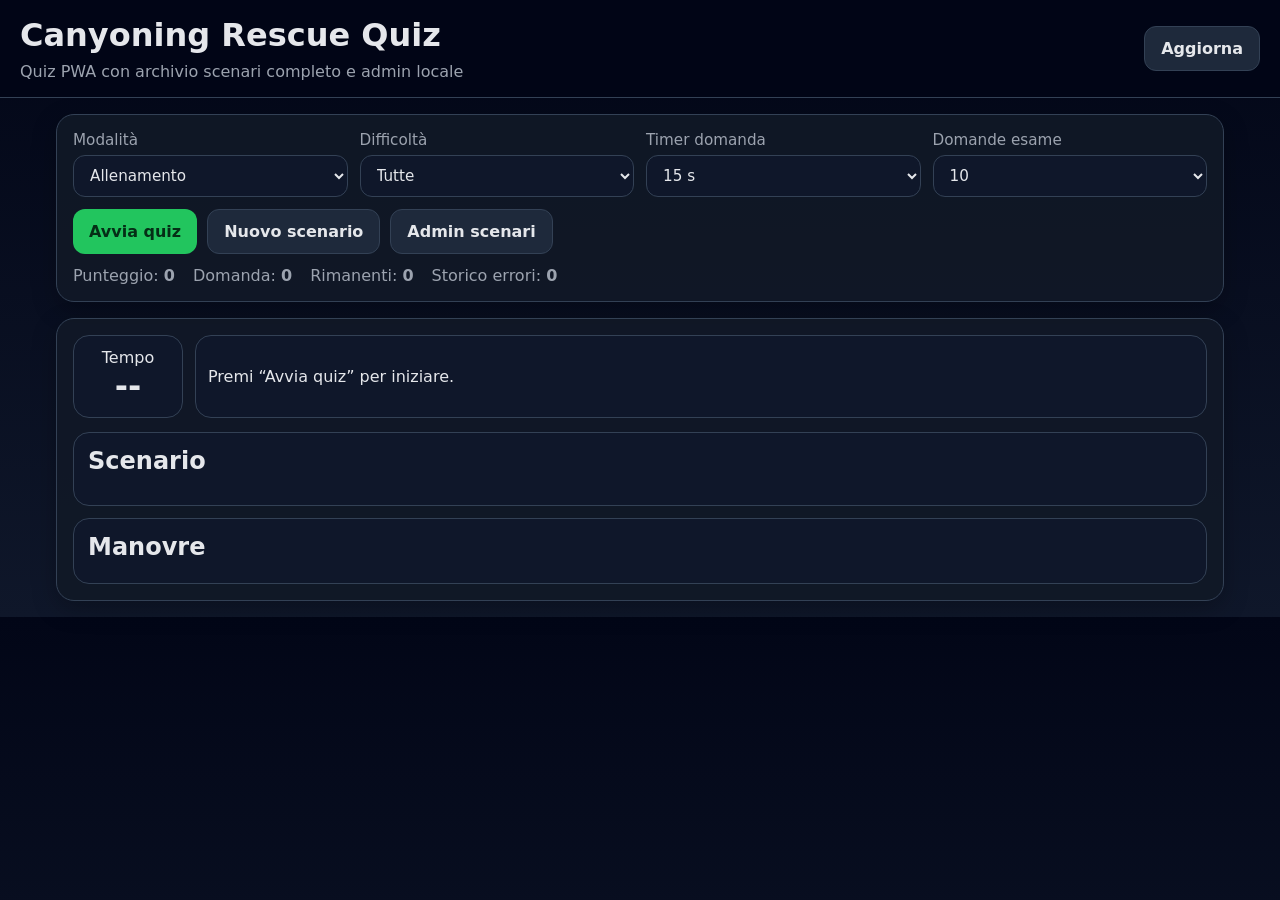
==== index.html @ 56af6e40 "Primo Caricamento" ====
<!DOCTYPE html>
<html lang="it">
<head>
  <meta charset="UTF-8" />
  <meta name="viewport" content="width=device-width, initial-scale=1.0" />
  <title>Canyoning Rescue Quiz</title>
  <meta name="theme-color" content="#0f172a" />
  <link rel="manifest" href="./manifest.json" />
  <link rel="icon" href="./icons/icon-192.png" />
  <link rel="stylesheet" href="./styles.css" />
</head>
<body>
  <header class="app-header">
    <div>
      <h1>Canyoning Rescue Quiz</h1>
      <p class="subtitle">Quiz PWA con archivio scenari completo e admin locale</p>
    </div>
    <div class="header-actions">
      <button id="installBtn" class="secondary hidden">Installa</button>
      <button id="refreshBtn" class="secondary">Aggiorna</button>
    </div>
  </header>

  <main class="container">
    <section class="panel controls">
      <div class="grid grid-4">
        <label>
          Modalità
          <select id="modeSelect">
            <option value="TRAINING">Allenamento</option>
            <option value="EXAM">Esame</option>
          </select>
        </label>
        <label>
          Difficoltà
          <select id="difficultySelect">
            <option value="">Tutte</option>
            <option value="FACILE">Facile</option>
            <option value="MEDIO">Medio</option>
            <option value="DIFFICILE">Difficile</option>
          </select>
        </label>
        <label>
          Timer domanda
          <select id="timerSelect">
            <option value="20">20 s</option>
            <option value="15" selected>15 s</option>
            <option value="10">10 s</option>
            <option value="5">5 s</option>
          </select>
        </label>
        <label>
          Domande esame
          <select id="examCountSelect">
            <option value="5">5</option>
            <option value="10" selected>10</option>
            <option value="15">15</option>
            <option value="20">20</option>
          </select>
        </label>
      </div>
      <div class="actions-row">
        <button id="startBtn">Avvia quiz</button>
        <button id="newScenarioBtn" class="secondary">Nuovo scenario</button>
        <button id="openAdminBtn" class="secondary">Admin scenari</button>
      </div>
      <div class="stats">
        <span>Punteggio: <strong id="scoreValue">0</strong></span>
        <span>Domanda: <strong id="questionValue">0</strong></span>
        <span>Rimanenti: <strong id="remainingValue">0</strong></span>
        <span>Storico errori: <strong id="errorsValue">0</strong></span>
      </div>
    </section>

    <section class="panel quiz-panel">
      <div class="quiz-top">
        <div class="timer-box">
          <span>Tempo</span>
          <strong id="timerValue">--</strong>
        </div>
        <div class="message-box" id="messageBox">Premi “Avvia quiz” per iniziare.</div>
      </div>

      <div class="scenario-card">
        <h2>Scenario</h2>
        <div id="scenarioMeta" class="scenario-meta"></div>
        <div id="scenarioDetails" class="scenario-details"></div>
      </div>

      <div class="answers-card">
        <h2>Manovre</h2>
        <div id="answersContainer" class="answers-grid"></div>
      </div>

      <div id="resultBox" class="result-box hidden"></div>
    </section>

    <section id="adminSection" class="panel admin-panel hidden">
      <div class="admin-header">
        <h2>Admin scenari</h2>
        <div class="actions-row">
          <button id="addScenarioBtn">Nuovo scenario</button>
          <button id="saveScenarioBtn">Salva scenario</button>
          <button id="deleteScenarioBtn" class="danger">Elimina scenario</button>
          <button id="resetOfficialBtn" class="secondary">Ripristina ufficiali</button>
        </div>
      </div>

      <div class="grid grid-3 admin-tools">
        <label>
          Cerca per ID / testo
          <input id="scenarioSearch" type="text" placeholder="Es. 12 o corda singola" />
        </label>
        <label>
          Filtro difficoltà
          <select id="adminDifficultyFilter">
            <option value="">Tutte</option>
            <option value="FACILE">Facile</option>
            <option value="MEDIO">Medio</option>
            <option value="DIFFICILE">Difficile</option>
          </select>
        </label>
        <label>
          Filtro risposta
          <select id="adminAnswerFilter"></select>
        </label>
      </div>

      <div class="admin-layout">
        <div class="scenario-list-wrap">
          <div class="list-header">
            <strong>Elenco scenari</strong>
            <span id="adminCount"></span>
          </div>
          <div id="scenarioList" class="scenario-list"></div>
        </div>

        <div class="editor-wrap">
          <div class="editor-grid">
            <label>ID
              <input id="editId" type="number" readonly />
            </label>
            <label>Situazione
              <select id="editSituation"></select>
            </label>
            <label>Calata
              <select id="editCalata"></select>
            </label>
            <label>Base
              <select id="editBase"></select>
            </label>
            <label>Calata con sfregamenti
              <select id="editSfregamenti">
                <option value="false">No</option>
                <option value="true">Sì</option>
              </select>
            </label>
            <label>Corda annessa
              <select id="editCordaAnnessa">
                <option value="false">No</option>
                <option value="true">Sì</option>
              </select>
            </label>
            <label>Vittima
              <select id="editVittima"></select>
            </label>
            <label>Compagni alla base
              <select id="editCompagniBase">
                <option value="false">No</option>
                <option value="true">Sì</option>
              </select>
            </label>
            <label>Caduta massi
              <select id="editCadutaMassi">
                <option value="false">No</option>
                <option value="true">Sì</option>
              </select>
            </label>
            <label>Risposta corretta
              <select id="editCorrectAnswer"></select>
            </label>
            <label>Difficoltà
              <select id="editDifficulty">
                <option value="FACILE">Facile</option>
                <option value="MEDIO">Medio</option>
                <option value="DIFFICILE">Difficile</option>
              </select>
            </label>
          </div>

          <label class="full-width">Motivazione
            <textarea id="editReason" rows="4"></textarea>
          </label>

          <div class="actions-row">
            <button id="recalcScenarioBtn" class="secondary">Ricalcola da regole</button>
            <button id="duplicateScenarioBtn" class="secondary">Duplica scenario</button>
            <button id="exportJsonBtn" class="secondary">Export JSON</button>
            <label class="import-label secondary">
              Import JSON
              <input id="importJsonInput" type="file" accept="application/json" hidden />
            </label>
          </div>

          <div id="editorInfo" class="editor-info"></div>
        </div>
      </div>
    </section>
  </main>

  <script src="./js/config.js"></script>
  <script src="./js/labels.js"></script>
  <script src="./js/rules.js"></script>
  <script src="./js/scenarios.js"></script>
  <script src="./js/app.js"></script>
</body>
</html>
---- styles.css ----
:root{
  --bg:#0b1220;
  --panel:#111827;
  --panel-2:#1f2937;
  --text:#e5e7eb;
  --muted:#9ca3af;
  --primary:#22c55e;
  --danger:#ef4444;
  --warning:#f59e0b;
  --border:#334155;
}
*{box-sizing:border-box}
body{
  margin:0;
  font-family:system-ui,-apple-system,Segoe UI,Roboto,sans-serif;
  background:linear-gradient(180deg,#020617,#0f172a);
  color:var(--text);
}
.app-header{
  display:flex;justify-content:space-between;align-items:center;
  padding:16px 20px;border-bottom:1px solid var(--border);position:sticky;top:0;background:rgba(2,6,23,.94);backdrop-filter:blur(6px);z-index:10;
}
h1,h2{margin:0 0 8px}
.subtitle{margin:0;color:var(--muted)}
.container{max-width:1200px;margin:0 auto;padding:16px;display:grid;gap:16px}
.panel{
  background:rgba(17,24,39,.92);
  border:1px solid var(--border);
  border-radius:18px;
  padding:16px;
  box-shadow:0 8px 24px rgba(0,0,0,.25);
}
.grid{display:grid;gap:12px}
.grid-4{grid-template-columns:repeat(4,minmax(0,1fr))}
.grid-3{grid-template-columns:repeat(3,minmax(0,1fr))}
label{display:flex;flex-direction:column;gap:6px;font-size:.95rem;color:var(--muted)}
input,select,textarea,button{
  font:inherit;border-radius:12px;border:1px solid var(--border);
}
input,select,textarea{
  padding:10px 12px;background:#0f172a;color:var(--text);
}
button{
  padding:12px 16px;background:var(--primary);color:#052e16;border:none;font-weight:700;cursor:pointer;
}
button.secondary,.import-label.secondary{
  background:#1e293b;color:var(--text);border:1px solid var(--border);
}
button.danger{background:var(--danger);color:white}
button:disabled{opacity:.55;cursor:not-allowed}
.actions-row{display:flex;gap:10px;flex-wrap:wrap;margin-top:12px}
.stats{display:flex;gap:18px;flex-wrap:wrap;margin-top:12px;color:var(--muted)}
.quiz-top{display:flex;gap:12px;align-items:stretch;margin-bottom:14px}
.timer-box{
  min-width:110px;background:#0f172a;border:1px solid var(--border);border-radius:16px;padding:12px;display:flex;flex-direction:column;justify-content:center;align-items:center
}
.timer-box strong{font-size:2rem}
.message-box{
  flex:1;background:#0f172a;border:1px solid var(--border);border-radius:16px;padding:12px;display:flex;align-items:center
}
.scenario-card,.answers-card{background:#0f172a;border:1px solid var(--border);border-radius:16px;padding:14px;margin-top:12px}
.scenario-meta{display:flex;gap:8px;flex-wrap:wrap;margin-bottom:8px}
.badge{
  padding:6px 10px;border-radius:999px;background:#1e293b;color:var(--text);border:1px solid var(--border);font-size:.85rem
}
.scenario-details{display:grid;gap:8px}
.scenario-row{display:flex;justify-content:space-between;gap:16px;padding:10px 12px;background:#111827;border-radius:12px}
.answers-grid{display:grid;grid-template-columns:repeat(2,minmax(0,1fr));gap:10px}
.answer-btn{background:#1e293b;color:var(--text);border:1px solid var(--border);padding:16px;border-radius:14px;text-align:left;min-height:72px}
.answer-btn.correct{outline:2px solid var(--primary);background:rgba(34,197,94,.12)}
.answer-btn.wrong{outline:2px solid var(--danger);background:rgba(239,68,68,.12)}
.result-box{margin-top:12px;padding:14px;border-radius:16px;background:#0f172a;border:1px solid var(--border)}
.hidden{display:none !important}
.admin-layout{display:grid;grid-template-columns:360px 1fr;gap:16px;margin-top:16px}
.scenario-list-wrap,.editor-wrap{background:#0f172a;border:1px solid var(--border);border-radius:16px;padding:12px}
.list-header{display:flex;justify-content:space-between;align-items:center;margin-bottom:10px;color:var(--muted)}
.scenario-list{max-height:540px;overflow:auto;display:grid;gap:8px}
.scenario-item{
  padding:10px;border:1px solid var(--border);border-radius:12px;background:#111827;cursor:pointer
}
.scenario-item.active{outline:2px solid var(--primary)}
.scenario-item small{color:var(--muted)}
.editor-grid{display:grid;grid-template-columns:repeat(2,minmax(0,1fr));gap:12px}
.full-width{display:flex;flex-direction:column;gap:6px;margin-top:12px}
.editor-info{margin-top:12px;color:var(--muted);font-size:.95rem}
.import-label{display:inline-flex;align-items:center;justify-content:center;padding:12px 16px;border-radius:12px;cursor:pointer}
@media (max-width: 900px){
  .grid-4,.grid-3,.answers-grid,.editor-grid,.admin-layout{grid-template-columns:1fr}
  .app-header{flex-direction:column;align-items:flex-start;gap:12px}
}
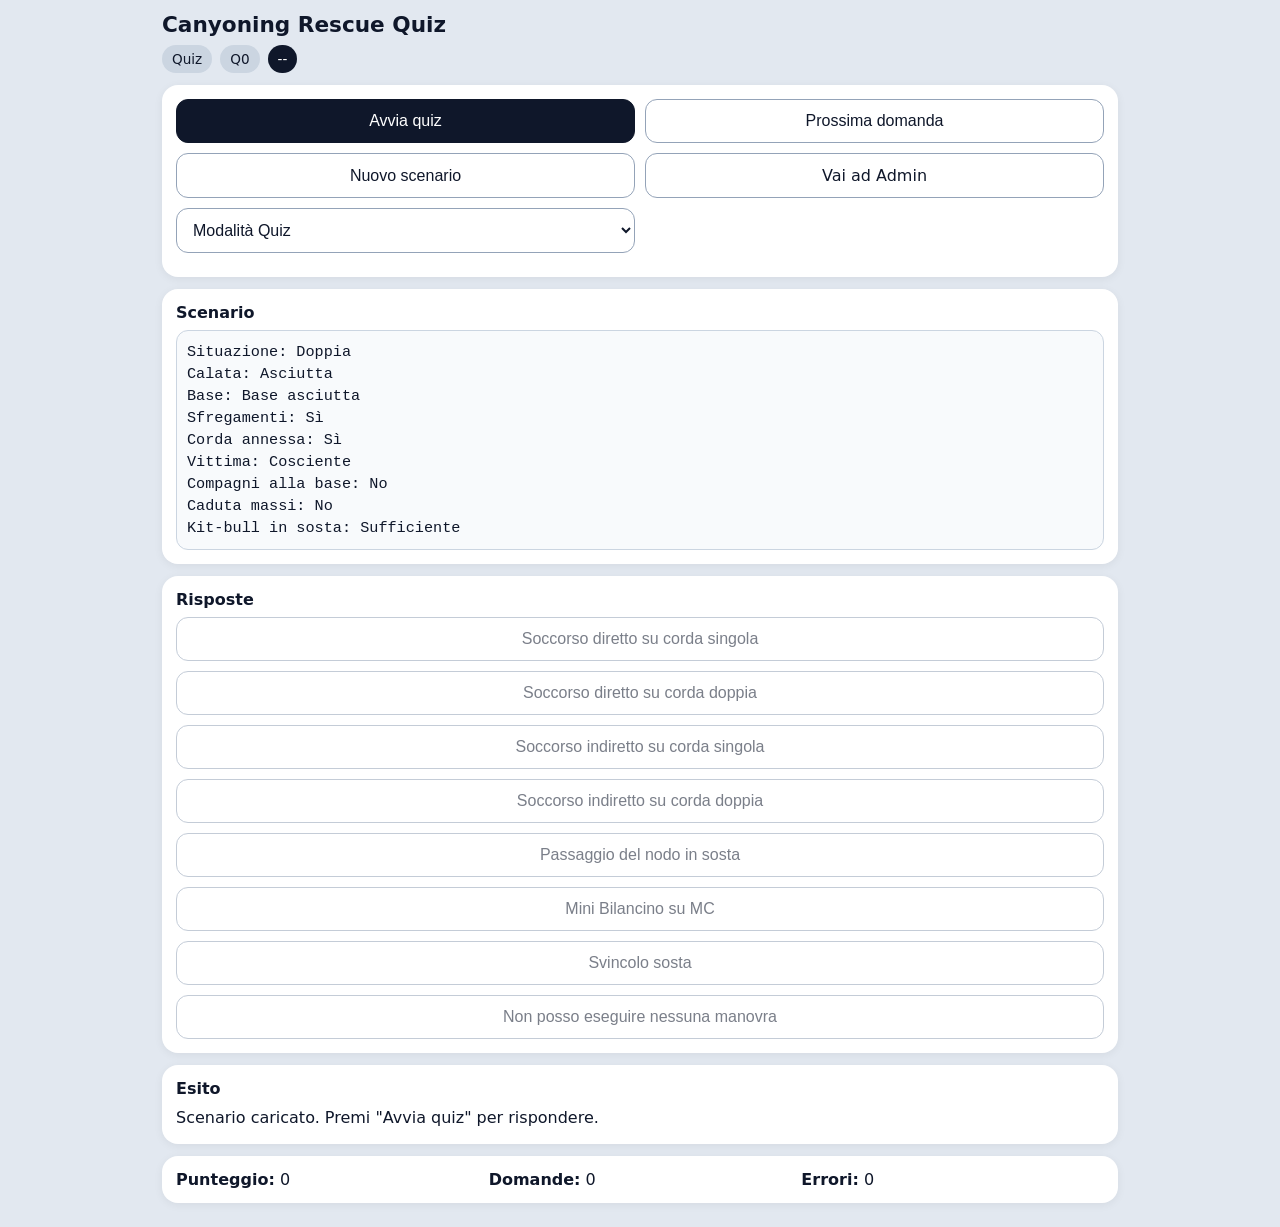
==== commit ce07b1b0: "Add files via upload V12" ====
--- a/index.html
+++ b/index.html
@@ -4,214 +4,80 @@
   <meta charset="UTF-8" />
   <meta name="viewport" content="width=device-width, initial-scale=1.0" />
   <title>Canyoning Rescue Quiz</title>
+  <link rel="manifest" href="./manifest.json" />
+  <link rel="stylesheet" href="./styles.css" />
   <meta name="theme-color" content="#0f172a" />
-  <link rel="manifest" href="./manifest.json" />
-  <link rel="icon" href="./icons/icon-192.png" />
-  <link rel="stylesheet" href="./styles.css" />
 </head>
 <body>
-  <header class="app-header">
-    <div>
+  <div class="app">
+    <header class="topbar">
       <h1>Canyoning Rescue Quiz</h1>
-      <p class="subtitle">Quiz PWA con archivio scenari completo e admin locale</p>
-    </div>
-    <div class="header-actions">
-      <button id="installBtn" class="secondary hidden">Installa</button>
-      <button id="refreshBtn" class="secondary">Aggiorna</button>
-    </div>
-  </header>
+      <div class="status-row">
+        <span id="modeBadge" class="badge">Quiz</span>
+        <span id="questionBadge" class="badge">Q0</span>
+        <span id="timerBadge" class="badge accent">--</span>
+      </div>
+    </header>
 
-  <main class="container">
-    <section class="panel controls">
-      <div class="grid grid-4">
-        <label>
-          Modalità
-          <select id="modeSelect">
-            <option value="TRAINING">Allenamento</option>
-            <option value="EXAM">Esame</option>
-          </select>
-        </label>
-        <label>
-          Difficoltà
-          <select id="difficultySelect">
-            <option value="">Tutte</option>
-            <option value="FACILE">Facile</option>
-            <option value="MEDIO">Medio</option>
-            <option value="DIFFICILE">Difficile</option>
-          </select>
-        </label>
-        <label>
-          Timer domanda
-          <select id="timerSelect">
-            <option value="20">20 s</option>
-            <option value="15" selected>15 s</option>
-            <option value="10">10 s</option>
-            <option value="5">5 s</option>
-          </select>
-        </label>
-        <label>
-          Domande esame
-          <select id="examCountSelect">
-            <option value="5">5</option>
-            <option value="10" selected>10</option>
-            <option value="15">15</option>
-            <option value="20">20</option>
-          </select>
-        </label>
+    <section class="controls card">
+      <div class="grid2">
+        <button id="startQuizBtn" type="button" class="primary">Avvia quiz</button>
+        <button id="nextQuestionBtn" type="button">Prossima domanda</button>
       </div>
-      <div class="actions-row">
-        <button id="startBtn">Avvia quiz</button>
-        <button id="newScenarioBtn" class="secondary">Nuovo scenario</button>
-        <button id="openAdminBtn" class="secondary">Admin scenari</button>
+      <div class="grid2">
+        <button id="newScenarioBtn" type="button">Nuovo scenario</button>
+        <a class="button-link" href="./admin.html">Vai ad Admin</a>
       </div>
-      <div class="stats">
-        <span>Punteggio: <strong id="scoreValue">0</strong></span>
-        <span>Domanda: <strong id="questionValue">0</strong></span>
-        <span>Rimanenti: <strong id="remainingValue">0</strong></span>
-        <span>Storico errori: <strong id="errorsValue">0</strong></span>
+      <div class="grid2">
+        <select id="modeSelect">
+          <option value="QUIZ">Modalità Quiz</option>
+          <option value="INSTRUCTOR">Modalità Istruttore</option>
+        </select>
+        <div></div>
       </div>
     </section>
 
-    <section class="panel quiz-panel">
-      <div class="quiz-top">
-        <div class="timer-box">
-          <span>Tempo</span>
-          <strong id="timerValue">--</strong>
-        </div>
-        <div class="message-box" id="messageBox">Premi “Avvia quiz” per iniziare.</div>
-      </div>
-
-      <div class="scenario-card">
-        <h2>Scenario</h2>
-        <div id="scenarioMeta" class="scenario-meta"></div>
-        <div id="scenarioDetails" class="scenario-details"></div>
-      </div>
-
-      <div class="answers-card">
-        <h2>Manovre</h2>
-        <div id="answersContainer" class="answers-grid"></div>
-      </div>
-
-      <div id="resultBox" class="result-box hidden"></div>
+    <section class="card compact-card">
+      <div class="section-title">Scenario</div>
+      <pre id="scenarioCompact" class="scenario-compact">Premi "Avvia quiz" per iniziare.</pre>
     </section>
 
-    <section id="adminSection" class="panel admin-panel hidden">
-      <div class="admin-header">
-        <h2>Admin scenari</h2>
-        <div class="actions-row">
-          <button id="addScenarioBtn">Nuovo scenario</button>
-          <button id="saveScenarioBtn">Salva scenario</button>
-          <button id="deleteScenarioBtn" class="danger">Elimina scenario</button>
-          <button id="resetOfficialBtn" class="secondary">Ripristina ufficiali</button>
+    <section id="quizSection" class="card">
+      <div class="section-title">Risposte</div>
+      <div id="answers" class="answers"></div>
+    </section>
+
+    <section id="instructorSection" class="card hidden">
+      <div class="section-title">Modalità istruttore</div>
+      <div id="bestAnswerBox" class="panel"></div>
+      <div class="two-col">
+        <div>
+          <h3>Manovre consentite</h3>
+          <div id="allowedBox" class="listbox"></div>
         </div>
-      </div>
-
-      <div class="grid grid-3 admin-tools">
-        <label>
-          Cerca per ID / testo
-          <input id="scenarioSearch" type="text" placeholder="Es. 12 o corda singola" />
-        </label>
-        <label>
-          Filtro difficoltà
-          <select id="adminDifficultyFilter">
-            <option value="">Tutte</option>
-            <option value="FACILE">Facile</option>
-            <option value="MEDIO">Medio</option>
-            <option value="DIFFICILE">Difficile</option>
-          </select>
-        </label>
-        <label>
-          Filtro risposta
-          <select id="adminAnswerFilter"></select>
-        </label>
-      </div>
-
-      <div class="admin-layout">
-        <div class="scenario-list-wrap">
-          <div class="list-header">
-            <strong>Elenco scenari</strong>
-            <span id="adminCount"></span>
-          </div>
-          <div id="scenarioList" class="scenario-list"></div>
-        </div>
-
-        <div class="editor-wrap">
-          <div class="editor-grid">
-            <label>ID
-              <input id="editId" type="number" readonly />
-            </label>
-            <label>Situazione
-              <select id="editSituation"></select>
-            </label>
-            <label>Calata
-              <select id="editCalata"></select>
-            </label>
-            <label>Base
-              <select id="editBase"></select>
-            </label>
-            <label>Calata con sfregamenti
-              <select id="editSfregamenti">
-                <option value="false">No</option>
-                <option value="true">Sì</option>
-              </select>
-            </label>
-            <label>Corda annessa
-              <select id="editCordaAnnessa">
-                <option value="false">No</option>
-                <option value="true">Sì</option>
-              </select>
-            </label>
-            <label>Vittima
-              <select id="editVittima"></select>
-            </label>
-            <label>Compagni alla base
-              <select id="editCompagniBase">
-                <option value="false">No</option>
-                <option value="true">Sì</option>
-              </select>
-            </label>
-            <label>Caduta massi
-              <select id="editCadutaMassi">
-                <option value="false">No</option>
-                <option value="true">Sì</option>
-              </select>
-            </label>
-            <label>Risposta corretta
-              <select id="editCorrectAnswer"></select>
-            </label>
-            <label>Difficoltà
-              <select id="editDifficulty">
-                <option value="FACILE">Facile</option>
-                <option value="MEDIO">Medio</option>
-                <option value="DIFFICILE">Difficile</option>
-              </select>
-            </label>
-          </div>
-
-          <label class="full-width">Motivazione
-            <textarea id="editReason" rows="4"></textarea>
-          </label>
-
-          <div class="actions-row">
-            <button id="recalcScenarioBtn" class="secondary">Ricalcola da regole</button>
-            <button id="duplicateScenarioBtn" class="secondary">Duplica scenario</button>
-            <button id="exportJsonBtn" class="secondary">Export JSON</button>
-            <label class="import-label secondary">
-              Import JSON
-              <input id="importJsonInput" type="file" accept="application/json" hidden />
-            </label>
-          </div>
-
-          <div id="editorInfo" class="editor-info"></div>
+        <div>
+          <h3>Manovre escluse</h3>
+          <div id="forbiddenBox" class="listbox"></div>
         </div>
       </div>
     </section>
-  </main>
+
+    <section class="card">
+      <div class="section-title">Esito</div>
+      <div id="result">Nessuna risposta ancora.</div>
+    </section>
+
+    <section class="card stats">
+      <div><strong>Punteggio:</strong> <span id="scoreValue">0</span></div>
+      <div><strong>Domande:</strong> <span id="questionValue">0</span></div>
+      <div><strong>Errori:</strong> <span id="errorsValue">0</span></div>
+    </section>
+  </div>
 
   <script src="./js/config.js"></script>
   <script src="./js/labels.js"></script>
   <script src="./js/rules.js"></script>
   <script src="./js/scenarios.js"></script>
-  <script src="./js/app.js"></script>
+  <script src="./js/quiz-app.js"></script>
 </body>
 </html>
--- a/styles.css
+++ b/styles.css
@@ -1,91 +1,17 @@
-
-:root{
-  --bg:#0b1220;
-  --panel:#111827;
-  --panel-2:#1f2937;
-  --text:#e5e7eb;
-  --muted:#9ca3af;
-  --primary:#22c55e;
-  --danger:#ef4444;
-  --warning:#f59e0b;
-  --border:#334155;
-}
-*{box-sizing:border-box}
-body{
-  margin:0;
-  font-family:system-ui,-apple-system,Segoe UI,Roboto,sans-serif;
-  background:linear-gradient(180deg,#020617,#0f172a);
-  color:var(--text);
-}
-.app-header{
-  display:flex;justify-content:space-between;align-items:center;
-  padding:16px 20px;border-bottom:1px solid var(--border);position:sticky;top:0;background:rgba(2,6,23,.94);backdrop-filter:blur(6px);z-index:10;
-}
-h1,h2{margin:0 0 8px}
-.subtitle{margin:0;color:var(--muted)}
-.container{max-width:1200px;margin:0 auto;padding:16px;display:grid;gap:16px}
-.panel{
-  background:rgba(17,24,39,.92);
-  border:1px solid var(--border);
-  border-radius:18px;
-  padding:16px;
-  box-shadow:0 8px 24px rgba(0,0,0,.25);
-}
-.grid{display:grid;gap:12px}
-.grid-4{grid-template-columns:repeat(4,minmax(0,1fr))}
-.grid-3{grid-template-columns:repeat(3,minmax(0,1fr))}
-label{display:flex;flex-direction:column;gap:6px;font-size:.95rem;color:var(--muted)}
-input,select,textarea,button{
-  font:inherit;border-radius:12px;border:1px solid var(--border);
-}
-input,select,textarea{
-  padding:10px 12px;background:#0f172a;color:var(--text);
-}
-button{
-  padding:12px 16px;background:var(--primary);color:#052e16;border:none;font-weight:700;cursor:pointer;
-}
-button.secondary,.import-label.secondary{
-  background:#1e293b;color:var(--text);border:1px solid var(--border);
-}
-button.danger{background:var(--danger);color:white}
-button:disabled{opacity:.55;cursor:not-allowed}
-.actions-row{display:flex;gap:10px;flex-wrap:wrap;margin-top:12px}
-.stats{display:flex;gap:18px;flex-wrap:wrap;margin-top:12px;color:var(--muted)}
-.quiz-top{display:flex;gap:12px;align-items:stretch;margin-bottom:14px}
-.timer-box{
-  min-width:110px;background:#0f172a;border:1px solid var(--border);border-radius:16px;padding:12px;display:flex;flex-direction:column;justify-content:center;align-items:center
-}
-.timer-box strong{font-size:2rem}
-.message-box{
-  flex:1;background:#0f172a;border:1px solid var(--border);border-radius:16px;padding:12px;display:flex;align-items:center
-}
-.scenario-card,.answers-card{background:#0f172a;border:1px solid var(--border);border-radius:16px;padding:14px;margin-top:12px}
-.scenario-meta{display:flex;gap:8px;flex-wrap:wrap;margin-bottom:8px}
-.badge{
-  padding:6px 10px;border-radius:999px;background:#1e293b;color:var(--text);border:1px solid var(--border);font-size:.85rem
-}
-.scenario-details{display:grid;gap:8px}
-.scenario-row{display:flex;justify-content:space-between;gap:16px;padding:10px 12px;background:#111827;border-radius:12px}
-.answers-grid{display:grid;grid-template-columns:repeat(2,minmax(0,1fr));gap:10px}
-.answer-btn{background:#1e293b;color:var(--text);border:1px solid var(--border);padding:16px;border-radius:14px;text-align:left;min-height:72px}
-.answer-btn.correct{outline:2px solid var(--primary);background:rgba(34,197,94,.12)}
-.answer-btn.wrong{outline:2px solid var(--danger);background:rgba(239,68,68,.12)}
-.result-box{margin-top:12px;padding:14px;border-radius:16px;background:#0f172a;border:1px solid var(--border)}
-.hidden{display:none !important}
-.admin-layout{display:grid;grid-template-columns:360px 1fr;gap:16px;margin-top:16px}
-.scenario-list-wrap,.editor-wrap{background:#0f172a;border:1px solid var(--border);border-radius:16px;padding:12px}
-.list-header{display:flex;justify-content:space-between;align-items:center;margin-bottom:10px;color:var(--muted)}
-.scenario-list{max-height:540px;overflow:auto;display:grid;gap:8px}
-.scenario-item{
-  padding:10px;border:1px solid var(--border);border-radius:12px;background:#111827;cursor:pointer
-}
-.scenario-item.active{outline:2px solid var(--primary)}
-.scenario-item small{color:var(--muted)}
-.editor-grid{display:grid;grid-template-columns:repeat(2,minmax(0,1fr));gap:12px}
-.full-width{display:flex;flex-direction:column;gap:6px;margin-top:12px}
-.editor-info{margin-top:12px;color:var(--muted);font-size:.95rem}
-.import-label{display:inline-flex;align-items:center;justify-content:center;padding:12px 16px;border-radius:12px;cursor:pointer}
-@media (max-width: 900px){
-  .grid-4,.grid-3,.answers-grid,.editor-grid,.admin-layout{grid-template-columns:1fr}
-  .app-header{flex-direction:column;align-items:flex-start;gap:12px}
-}
+*{box-sizing:border-box}body{margin:0;font-family:system-ui,-apple-system,Segoe UI,Roboto,Arial,sans-serif;background:#e2e8f0;color:#0f172a}
+.app{max-width:980px;margin:0 auto;padding:12px}.topbar h1{margin:0 0 8px;font-size:1.35rem}.status-row{display:flex;gap:8px;flex-wrap:wrap}
+.badge{background:#cbd5e1;border-radius:999px;padding:6px 10px;font-size:.85rem}.badge.accent{background:#0f172a;color:#fff}
+.card{background:#fff;border-radius:16px;padding:14px;margin:12px 0;box-shadow:0 2px 10px rgba(0,0,0,.06)}.compact-card{position:sticky;top:0;z-index:1}
+.section-title{font-weight:700;margin-bottom:8px}.grid2{display:grid;grid-template-columns:1fr 1fr;gap:10px;margin-bottom:10px}
+button,select,.button-link,.text-input,textarea{width:100%;padding:12px;border-radius:12px;border:1px solid #94a3b8;background:#fff;font-size:1rem;text-decoration:none;color:#0f172a;display:flex;align-items:center;justify-content:center}
+textarea{display:block;min-height:70px;justify-content:flex-start}
+button{cursor:pointer}
+button.primary,.primary-link{background:#0f172a;color:#fff;border-color:#0f172a}button:disabled{opacity:.55;cursor:not-allowed}
+.answers{display:grid;grid-template-columns:1fr;gap:10px}.answer-btn.correct{background:#dcfce7;border-color:#22c55e}.answer-btn.wrong{background:#fee2e2;border-color:#ef4444}
+.stats{display:grid;grid-template-columns:repeat(3,1fr);gap:10px}
+.scenario-compact{font-size:.95rem;line-height:1.45;background:#f8fafc;padding:10px;border-radius:12px;border:1px solid #cbd5e1;white-space:pre-wrap;margin:0}
+.hidden{display:none}.admin-grid{display:grid;grid-template-columns:1fr 1fr;gap:10px}.admin-grid label{display:flex;flex-direction:column;gap:6px;font-size:.92rem}
+.admin-toolbar{display:grid;grid-template-columns:1.4fr 1fr 1fr;gap:10px;margin-bottom:12px}#result{line-height:1.5}
+.two-col{display:grid;grid-template-columns:1fr 1fr;gap:16px}.listbox{display:grid;gap:8px}.item{padding:10px;border-radius:10px;border:1px solid #cbd5e1;background:#f8fafc}.item.ok{background:#ecfdf5;border-color:#22c55e}.item.no{background:#fef2f2;border-color:#ef4444}.panel{padding:12px;border-radius:12px;background:#e2e8f0;margin-bottom:12px}
+h3{margin:6px 0 10px;font-size:1rem}.detail-grid{display:grid;gap:8px}.muted{color:#475569;font-size:.9rem}
+@media (max-width:700px){.grid2,.admin-grid,.admin-toolbar,.stats,.two-col{grid-template-columns:1fr}.topbar h1{font-size:1.15rem}button,select,.button-link,.text-input,textarea{font-size:.95rem}}
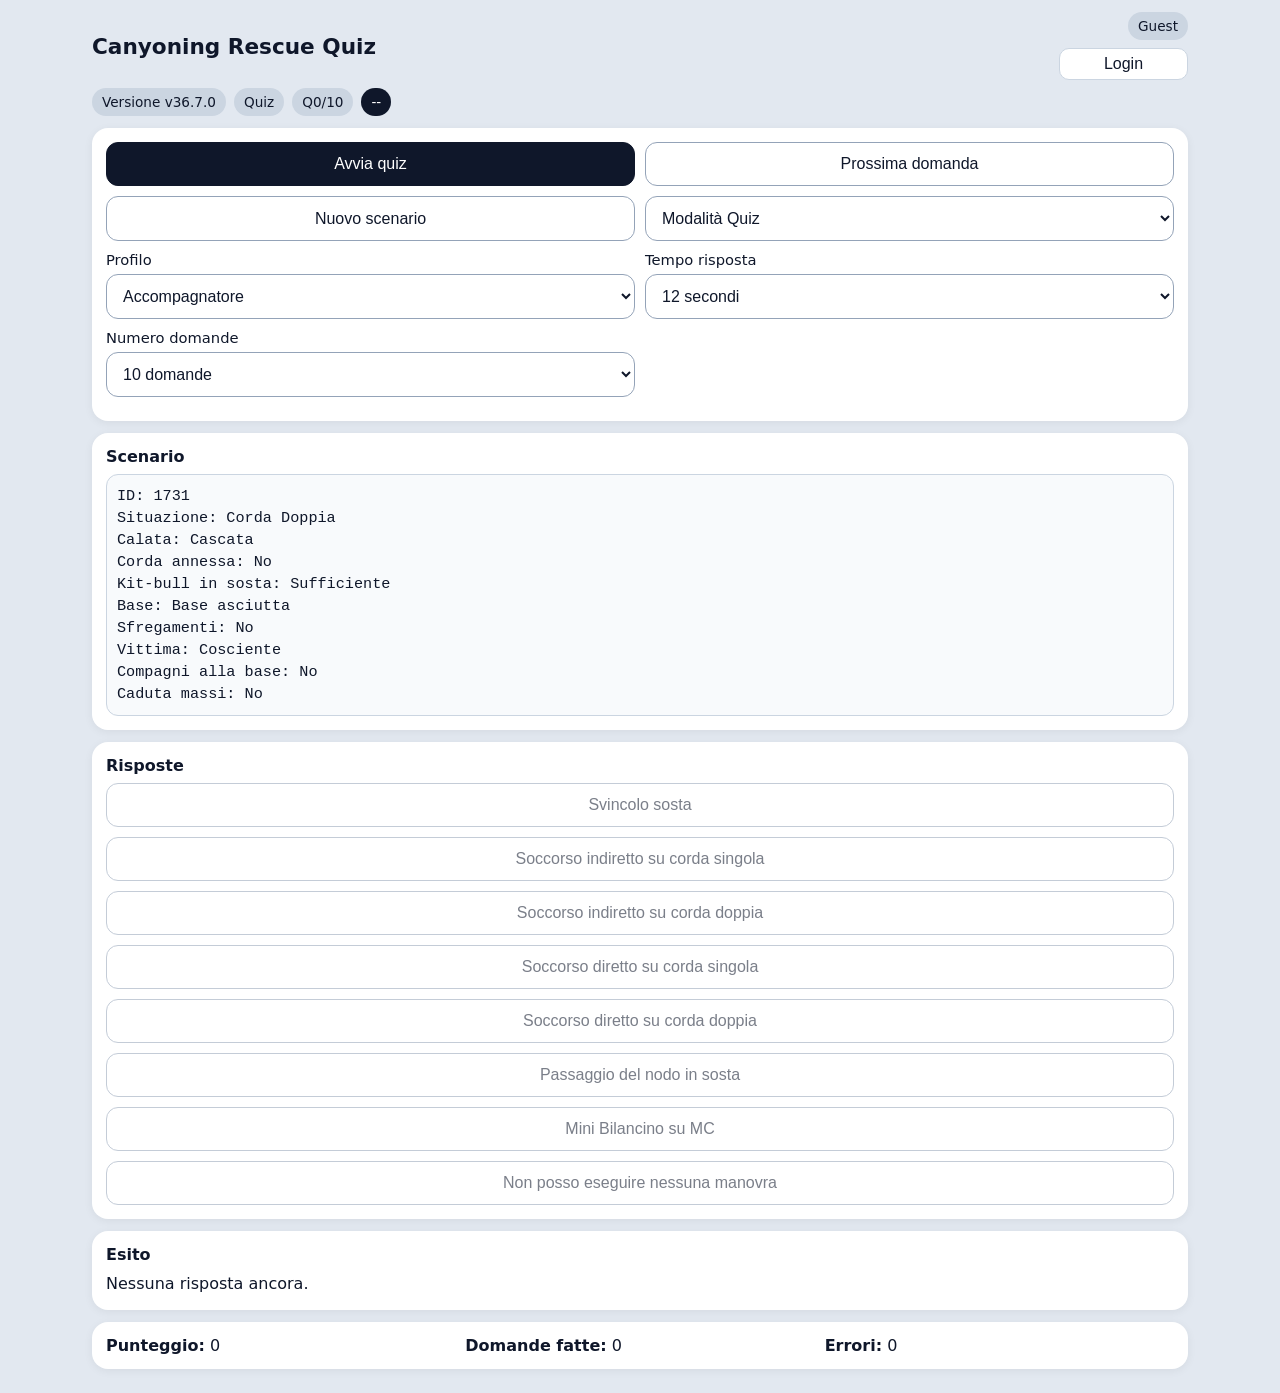
==== commit 07e116d7: "Rel.1.0.0 Versione stabile" ====
--- a/index.html
+++ b/index.html
@@ -1,83 +1,69 @@
 <!DOCTYPE html>
-<html lang="it">
-<head>
-  <meta charset="UTF-8" />
-  <meta name="viewport" content="width=device-width, initial-scale=1.0" />
-  <title>Canyoning Rescue Quiz</title>
-  <link rel="manifest" href="./manifest.json" />
-  <link rel="stylesheet" href="./styles.css" />
-  <meta name="theme-color" content="#0f172a" />
-</head>
-<body>
-  <div class="app">
-    <header class="topbar">
-      <h1>Canyoning Rescue Quiz</h1>
-      <div class="status-row">
-        <span id="modeBadge" class="badge">Quiz</span>
-        <span id="questionBadge" class="badge">Q0</span>
-        <span id="timerBadge" class="badge accent">--</span>
-      </div>
-    </header>
+<html lang="it"><head><meta charset="UTF-8"><meta name="viewport" content="width=device-width, initial-scale=1.0">
+<title>Canyoning Rescue Quiz</title><link rel="manifest" href="./manifest.json"><link rel="stylesheet" href="./styles.css"><meta name="theme-color" content="#0f172a"></head>
+<body><div class="app">
+<header class="topbar">
+  <div class="topbar-row">
+    <h1>Canyoning Rescue Quiz</h1>
+    <div class="top-auth-box"><span id="userBadge" class="badge">Guest</span><button id="loginBtn" type="button" class="top-auth-btn">Login</button><button id="logoutBtn" type="button" class="top-auth-btn hidden">Logout</button><a id="adminLinkTop" class="subtle-link top-admin-link hidden" href="./admin.html">Admin</a></div>
+  </div>
+  <div class="status-row">
+    <span id="versionBadge" class="badge">Versione v36.7.0</span>
+    <span id="modeBadge" class="badge">Quiz</span>
+    <span id="questionBadge" class="badge">Q0</span>
+    <span id="timerBadge" class="badge accent">--</span>
+  </div>
+</header>
 
-    <section class="controls card">
-      <div class="grid2">
-        <button id="startQuizBtn" type="button" class="primary">Avvia quiz</button>
-        <button id="nextQuestionBtn" type="button">Prossima domanda</button>
-      </div>
-      <div class="grid2">
-        <button id="newScenarioBtn" type="button">Nuovo scenario</button>
-        <a class="button-link" href="./admin.html">Vai ad Admin</a>
-      </div>
-      <div class="grid2">
-        <select id="modeSelect">
-          <option value="QUIZ">Modalità Quiz</option>
-          <option value="INSTRUCTOR">Modalità Istruttore</option>
-        </select>
-        <div></div>
-      </div>
-    </section>
+<section class="controls card">
+  <div class="grid2">
+    <button id="startQuizBtn" type="button" class="primary">Avvia quiz</button>
+    <button id="nextQuestionBtn" type="button">Prossima domanda</button>
+  </div>
+  <div class="grid2">
+    <button id="newScenarioBtn" type="button">Nuovo scenario</button>
+    <select id="modeSelect">
+      <option value="QUIZ">Modalità Quiz</option>
+      <option value="INSTRUCTOR">Modalità Istruttore</option>
+    </select>
+  </div>
+  <div class="grid2">
+    <label class="stacked">Profilo
+      <select id="audienceSelect">
+        <option value="ACCOMPAGNATORE" selected>Accompagnatore</option>
+        <option value="GUIDA">Guida</option>
+      </select>
+    </label>
+    <label class="stacked">Tempo risposta
+      <select id="timeSelect">
+        <option value="10">10 secondi</option>
+        <option value="12" selected>12 secondi</option>
+        <option value="15">15 secondi</option>
+        <option value="20">20 secondi</option>
+        <option value="30">30 secondi</option>
+      </select>
+    </label>
+  </div>
+  <div class="grid2">
+    <label class="stacked">Numero domande
+      <select id="questionCountSelect">
+        <option value="5">5 domande</option>
+        <option value="10" selected>10 domande</option>
+        <option value="15">15 domande</option>
+        <option value="20">20 domande</option>
+      </select>
+    </label>
+    <div></div>
+  </div>
+</section>
 
-    <section class="card compact-card">
-      <div class="section-title">Scenario</div>
-      <pre id="scenarioCompact" class="scenario-compact">Premi "Avvia quiz" per iniziare.</pre>
-    </section>
-
-    <section id="quizSection" class="card">
-      <div class="section-title">Risposte</div>
-      <div id="answers" class="answers"></div>
-    </section>
-
-    <section id="instructorSection" class="card hidden">
-      <div class="section-title">Modalità istruttore</div>
-      <div id="bestAnswerBox" class="panel"></div>
-      <div class="two-col">
-        <div>
-          <h3>Manovre consentite</h3>
-          <div id="allowedBox" class="listbox"></div>
-        </div>
-        <div>
-          <h3>Manovre escluse</h3>
-          <div id="forbiddenBox" class="listbox"></div>
-        </div>
-      </div>
-    </section>
-
-    <section class="card">
-      <div class="section-title">Esito</div>
-      <div id="result">Nessuna risposta ancora.</div>
-    </section>
-
-    <section class="card stats">
-      <div><strong>Punteggio:</strong> <span id="scoreValue">0</span></div>
-      <div><strong>Domande:</strong> <span id="questionValue">0</span></div>
-      <div><strong>Errori:</strong> <span id="errorsValue">0</span></div>
-    </section>
-  </div>
-
-  <script src="./js/config.js"></script>
-  <script src="./js/labels.js"></script>
-  <script src="./js/rules.js"></script>
-  <script src="./js/scenarios.js"></script>
-  <script src="./js/quiz-app.js"></script>
-</body>
-</html>
+<section class="card compact-card"><div class="section-title">Scenario</div><pre id="scenarioCompact" class="scenario-compact">Premi "Avvia quiz" per iniziare.</pre></section>
+<section id="quizSection" class="card"><div class="section-title">Risposte</div><div id="answers" class="answers"></div></section>
+<section id="instructorSection" class="card hidden"><div class="section-title">Modalità istruttore</div><div id="bestAnswerBox" class="panel"></div><div class="two-col"><div><h3>Manovre consentite</h3><div id="allowedBox" class="listbox"></div></div><div><h3>Manovre escluse</h3><div id="forbiddenBox" class="listbox"></div></div></div></section>
+<section id="debugSection" class="card hidden"><div class="section-title">Debug logico avanzato</div><div id="debugBox" class="listbox"></div></section>
+<section class="card"><div class="section-title">Esito</div><div id="result">Nessuna risposta ancora.</div></section>
+<section class="card stats"><div><strong>Punteggio:</strong> <span id="scoreValue">0</span></div><div><strong>Domande fatte:</strong> <span id="questionValue">0</span></div><div><strong>Errori:</strong> <span id="errorsValue">0</span></div></section>
+<section id="finalReportSection" class="card hidden"><div class="section-title">Resoconto finale</div><div id="finalSummary" class="panel"></div><div class="two-col"><div><h3>Risposte esatte</h3><div id="correctList" class="listbox"></div></div><div><h3>Risposte errate</h3><div id="wrongList" class="listbox"></div></div></div></section>
+</div>
+<script src="./js/config.js"></script><script src="./js/default-config.js"></script><script src="./js/storage.js"></script><script src="./js/auth.js"></script><script src="./js/supabase-adapter.js"></script><script src="./js/engine.js"></script><script src="./js/quiz-app.js"></script>
+</body></html>
--- a/styles.css
+++ b/styles.css
@@ -1,17 +1,33 @@
-*{box-sizing:border-box}body{margin:0;font-family:system-ui,-apple-system,Segoe UI,Roboto,Arial,sans-serif;background:#e2e8f0;color:#0f172a}
-.app{max-width:980px;margin:0 auto;padding:12px}.topbar h1{margin:0 0 8px;font-size:1.35rem}.status-row{display:flex;gap:8px;flex-wrap:wrap}
-.badge{background:#cbd5e1;border-radius:999px;padding:6px 10px;font-size:.85rem}.badge.accent{background:#0f172a;color:#fff}
-.card{background:#fff;border-radius:16px;padding:14px;margin:12px 0;box-shadow:0 2px 10px rgba(0,0,0,.06)}.compact-card{position:sticky;top:0;z-index:1}
-.section-title{font-weight:700;margin-bottom:8px}.grid2{display:grid;grid-template-columns:1fr 1fr;gap:10px;margin-bottom:10px}
-button,select,.button-link,.text-input,textarea{width:100%;padding:12px;border-radius:12px;border:1px solid #94a3b8;background:#fff;font-size:1rem;text-decoration:none;color:#0f172a;display:flex;align-items:center;justify-content:center}
-textarea{display:block;min-height:70px;justify-content:flex-start}
-button{cursor:pointer}
-button.primary,.primary-link{background:#0f172a;color:#fff;border-color:#0f172a}button:disabled{opacity:.55;cursor:not-allowed}
-.answers{display:grid;grid-template-columns:1fr;gap:10px}.answer-btn.correct{background:#dcfce7;border-color:#22c55e}.answer-btn.wrong{background:#fee2e2;border-color:#ef4444}
-.stats{display:grid;grid-template-columns:repeat(3,1fr);gap:10px}
-.scenario-compact{font-size:.95rem;line-height:1.45;background:#f8fafc;padding:10px;border-radius:12px;border:1px solid #cbd5e1;white-space:pre-wrap;margin:0}
-.hidden{display:none}.admin-grid{display:grid;grid-template-columns:1fr 1fr;gap:10px}.admin-grid label{display:flex;flex-direction:column;gap:6px;font-size:.92rem}
-.admin-toolbar{display:grid;grid-template-columns:1.4fr 1fr 1fr;gap:10px;margin-bottom:12px}#result{line-height:1.5}
-.two-col{display:grid;grid-template-columns:1fr 1fr;gap:16px}.listbox{display:grid;gap:8px}.item{padding:10px;border-radius:10px;border:1px solid #cbd5e1;background:#f8fafc}.item.ok{background:#ecfdf5;border-color:#22c55e}.item.no{background:#fef2f2;border-color:#ef4444}.panel{padding:12px;border-radius:12px;background:#e2e8f0;margin-bottom:12px}
-h3{margin:6px 0 10px;font-size:1rem}.detail-grid{display:grid;gap:8px}.muted{color:#475569;font-size:.9rem}
-@media (max-width:700px){.grid2,.admin-grid,.admin-toolbar,.stats,.two-col{grid-template-columns:1fr}.topbar h1{font-size:1.15rem}button,select,.button-link,.text-input,textarea{font-size:.95rem}}
+*{box-sizing:border-box}body{margin:0;font-family:system-ui,-apple-system,Segoe UI,Roboto,Arial,sans-serif;background:#e2e8f0;color:#0f172a}.app{max-width:1120px;margin:0 auto;padding:12px}.topbar h1{margin:0 0 8px;font-size:1.35rem}.status-row{display:flex;gap:8px;flex-wrap:wrap}.badge{background:#cbd5e1;border-radius:999px;padding:6px 10px;font-size:.85rem}.badge.accent{background:#0f172a;color:#fff}.card{background:#fff;border-radius:16px;padding:14px;margin:12px 0;box-shadow:0 2px 10px rgba(0,0,0,.06)}.compact-card{position:sticky;top:0;z-index:1}.section-title{font-weight:700;margin-bottom:8px}.grid2{display:grid;grid-template-columns:1fr 1fr;gap:10px;margin-bottom:10px}.toolbar-inline{display:flex;gap:10px;flex-wrap:wrap;margin-bottom:10px}.stacked{display:flex;flex-direction:column;gap:6px;font-size:.92rem}button,select,.button-link,.text-input,textarea,.muted-box{width:100%;padding:12px;border-radius:12px;border:1px solid #94a3b8;background:#fff;font-size:1rem;text-decoration:none;color:#0f172a;display:flex;align-items:center;justify-content:center}.muted-box{background:#f8fafc;color:#475569}textarea{display:block;min-height:78px;justify-content:flex-start}button{cursor:pointer}button.primary,.primary-link{background:#0f172a;color:#fff;border-color:#0f172a}button:disabled{opacity:.55;cursor:not-allowed}.answers{display:grid;grid-template-columns:1fr;gap:10px}.answer-btn.correct{background:#dcfce7;border-color:#22c55e}.answer-btn.wrong{background:#fee2e2;border-color:#ef4444}.stats{display:grid;grid-template-columns:repeat(3,1fr);gap:10px}.scenario-compact{font-size:.95rem;line-height:1.45;background:#f8fafc;padding:10px;border-radius:12px;border:1px solid #cbd5e1;white-space:pre-wrap;margin:0}.hidden{display:none}.admin-toolbar{display:grid;grid-template-columns:1.6fr 1fr 1fr;gap:10px;margin-bottom:12px}#result{line-height:1.5}.two-col{display:grid;grid-template-columns:1fr 1fr;gap:16px}.listbox{display:grid;gap:8px}.item{padding:10px;border-radius:10px;border:1px solid #cbd5e1;background:#f8fafc}.item.ok{background:#ecfdf5;border-color:#22c55e}.item.no{background:#fef2f2;border-color:#ef4444}.panel{padding:12px;border-radius:12px;background:#e2e8f0;margin-bottom:12px}h3{margin:6px 0 10px;font-size:1rem}.muted{color:#475569;font-size:.9rem}.radio-row{display:flex;gap:18px;flex-wrap:wrap;margin:8px 0}.small-actions{display:flex;gap:8px;flex-wrap:wrap;margin-top:8px}.small-actions button{width:auto;padding:8px 12px}.mono{font-family:ui-monospace,SFMono-Regular,Menlo,Monaco,Consolas,monospace;font-size:.85rem}.pill{display:inline-block;padding:4px 8px;border-radius:999px;background:#e2e8f0;margin-right:6px;margin-bottom:6px}.subtle{font-size:.85rem;color:#475569}@media (max-width:700px){.grid2,.admin-toolbar,.stats,.two-col{grid-template-columns:1fr}.topbar h1{font-size:1.15rem}button,select,.button-link,.text-input,textarea,.muted-box{font-size:.95rem}}
+.form-grid-2{display:grid;grid-template-columns:1fr 1fr;gap:10px}
+.list-entry-active{outline:2px solid #0f172a}
+.button-link{justify-content:center}
+
+.condition-row{display:grid;grid-template-columns:1.3fr 1fr 1.5fr auto;gap:8px;align-items:end}
+@media (max-width:700px){.condition-row{grid-template-columns:1fr}}
+.help-box{padding:10px;border-radius:10px;background:#f8fafc;border:1px solid #cbd5e1;color:#475569}
+
+.condition-row{display:grid;grid-template-columns:1.2fr 1fr 1.6fr auto;gap:8px;align-items:start}
+.choice-box{display:grid;gap:6px;max-height:180px;overflow:auto;padding:8px;border:1px solid #cbd5e1;border-radius:10px;background:#fff}
+.choice-item{display:flex;gap:8px;align-items:center}
+.payload-row{display:flex;gap:8px;align-items:center;margin-bottom:8px}
+.payload-list{display:grid;gap:6px}
+.payload-item{display:flex;gap:8px;align-items:center;padding:8px;border:1px solid #cbd5e1;border-radius:10px;background:#f8fafc}
+@media (max-width:700px){.condition-row{grid-template-columns:1fr}}
+
+.debug-card{border-left:4px solid #94a3b8}
+.debug-card.ok{border-left-color:#22c55e}
+.debug-card.no{border-left-color:#ef4444}
+.debug-card.best{border-left-color:#0f172a}
+.debug-meta{font-size:.88rem;color:#475569;margin-top:6px}
+.debug-rule{font-size:.88rem;margin-top:4px;padding:6px 8px;border-radius:8px;background:#f8fafc;border:1px solid #cbd5e1}
+
+.code-inline{font-family:ui-monospace,SFMono-Regular,Menlo,Monaco,Consolas,monospace;font-size:.85rem}
+
+.topbar-row{display:flex;align-items:center;justify-content:space-between;gap:12px;margin-bottom:8px}
+.topbar-row h1{margin:0;font-size:1.35rem}
+.top-admin-link{white-space:nowrap}
+@media (max-width:700px){.topbar-row h1{font-size:1.1rem}}
+
+.top-auth-box{display:flex;align-items:center;justify-content:flex-end;gap:8px;flex-wrap:wrap}
+.top-auth-btn{padding:6px 10px;border:1px solid #cbd5e1;border-radius:10px;background:#fff;cursor:pointer}
